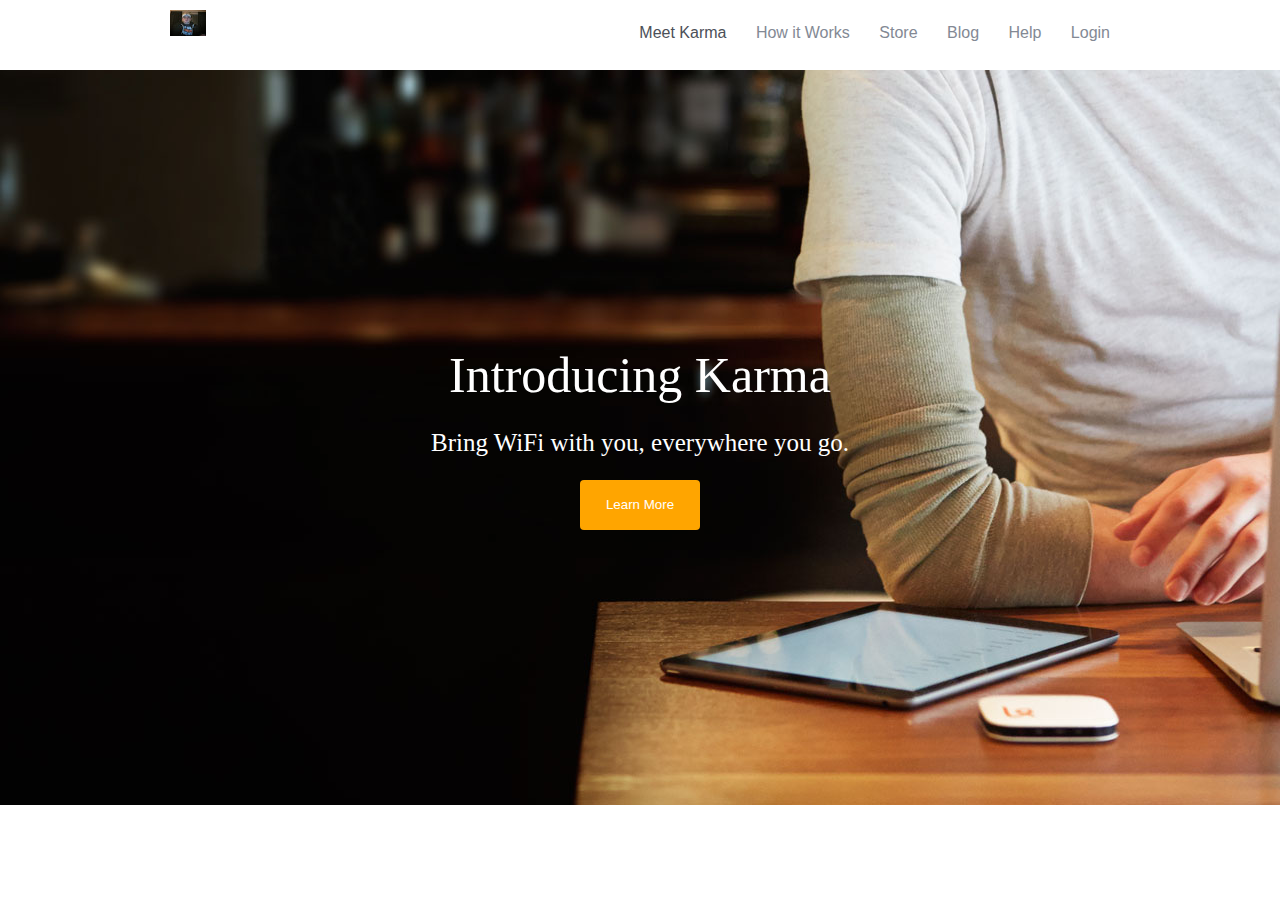
==== Project 2 - Landing Page/index.html @ 7e38b219 "Project 2" ====
<!DOCTYPE html>
<html>
<head lang="en">
    <meta charset="UTF-8">
    <link rel="stylesheet" type="text/css" href="stylesheet2.css">
    <title></title>
</head>
<body>
    <!-- Navigation -->
    <nav class="top-navigation">
        <div class="content">
            <ul class="links">
                <li class="active">Meet Karma</li>
                <li>How it Works</li>
                <li>Store</li>
                <li>Blog</li>
                <li>Help</li>
                <li>Login</li>
            </ul>
            <img class="logo" src="images/photo.jpg" alt="Logo Image" width="36px">
        </div>
    </nav>
    <!-- Top Hero -->
    <section class="introduction">
        <div class="content">
            <h1>Introducing Karma</h1>
            <h3>Bring WiFi with you, everywhere you go.</h3>
            <button class="button">Learn More</button>
        </div>
    </section>
</body>
</html>
---- Project 2 - Landing Page/stylesheet2.css ----
/* Paul Irish Box-Sizing: Border-Box reset - apply a natural box layout model to all elements, but allowing components to change http://www.paulirish.com/2012/box-sizing-border-box-ftw/ */
html {
    box-sizing: border-box;
}
*, *:before, *:after {
    box-sizing: inherit;
}
/**
 * Eric Meyer's Reset CSS v2.0 (http://meyerweb.com/eric/tools/css/reset/)
 * http://cssreset.com
 */
html, body, div, span, applet, object, iframe,
h1, h2, h3, h4, h5, h6, p, blockquote, pre,
a, abbr, acronym, address, big, cite, code,
del, dfn, em, img, ins, kbd, q, s, samp,
small, strike, strong, sub, sup, tt, var,
b, u, i, center,
dl, dt, dd, ol, ul, li,
fieldset, form, label, legend,
table, caption, tbody, tfoot, thead, tr, th, td,
article, aside, canvas, details, embed,
figure, figcaption, footer, header, hgroup,
menu, nav, output, ruby, section, summary,
time, mark, audio, video {
    margin: 0;
    padding: 0;
    border: 0;
    font-size: 100%;
    font: inherit;
    vertical-align: baseline;
}
/* HTML5 display-role reset for older browsers */
article, aside, details, figcaption, figure,
footer, header, hgroup, menu, nav, section {
    display: block;
}
body {
    line-height: 1;
}
ol, ul {
    list-style: none;
}
/* End of Reset */
/* Start of Custom Styles */
.content {
    padding: 0 15px;
}
/* Navigation Section */
.top-navigation {
    background-color: #fff;
}
.top-navigation > .content {
    margin: 0 auto;
    width: 970px;
    height: 70px;
}
.top-navigation .logo {
    height: 36px;
    padding-top: 10px;
}
.top-navigation .links {
    float: right;
    font-family: 'Roboto', sans-serif;
    color: #838994;
    font-size: 16px;
    margin-top: 25px;
    -webkit-font-smoothing: antialiased;
}
.top-navigation .links li {
    display: inline-block;
    margin-left: 25px;
}
.top-navigation .links .active {
    color: #4c5058;
    font-weight: 500;
}
.top-navigation .links li:hover {
    cursor: pointer;
    color: #333333;
}
/* Hero CSS */
/* Controls the image */
.introduction {
    background-image: url('images/first-background.jpg');
    background-position: center bottom;
    background-repeat: no-repeat;
    background-size: cover;
    height: 45.938rem;
    overflow: auto;
}

.content > h1, h3{
    color: white;
    text-align: center;
    font-weight: 300;
    vertical-align:baseline;
}
.content > h1 {
    margin-top: 17.5rem;
    font-size: 3.125rem;
}
.content > h3 {
    margin-top: 1.25rem;
    font-size: 1.563rem;
    padding-top:10px;
}
/**
 * The buttons
 */
.introduction .button {
    color: white;
    text-align: center;
    margin-top: 1.563rem;
}
.introduction .half {
    width: 100px;
    padding: 0 0.938rem;
    display: inline-block;
    vertical-align: bottom;
    font-size: 1.125rem;
    line-height: 1.2;
}

/* Controls the orange button */
.button {
    background-color: orange;
    display: block;
    margin: 0 auto;
    border-style: none;
    border-radius: 4px;
    padding: 16px 26px;
    line-height: 1.33;
}

button:hover {
    background-color: #D9400E;
    border-color: #CF3D0E;
    cursor: pointer;
}
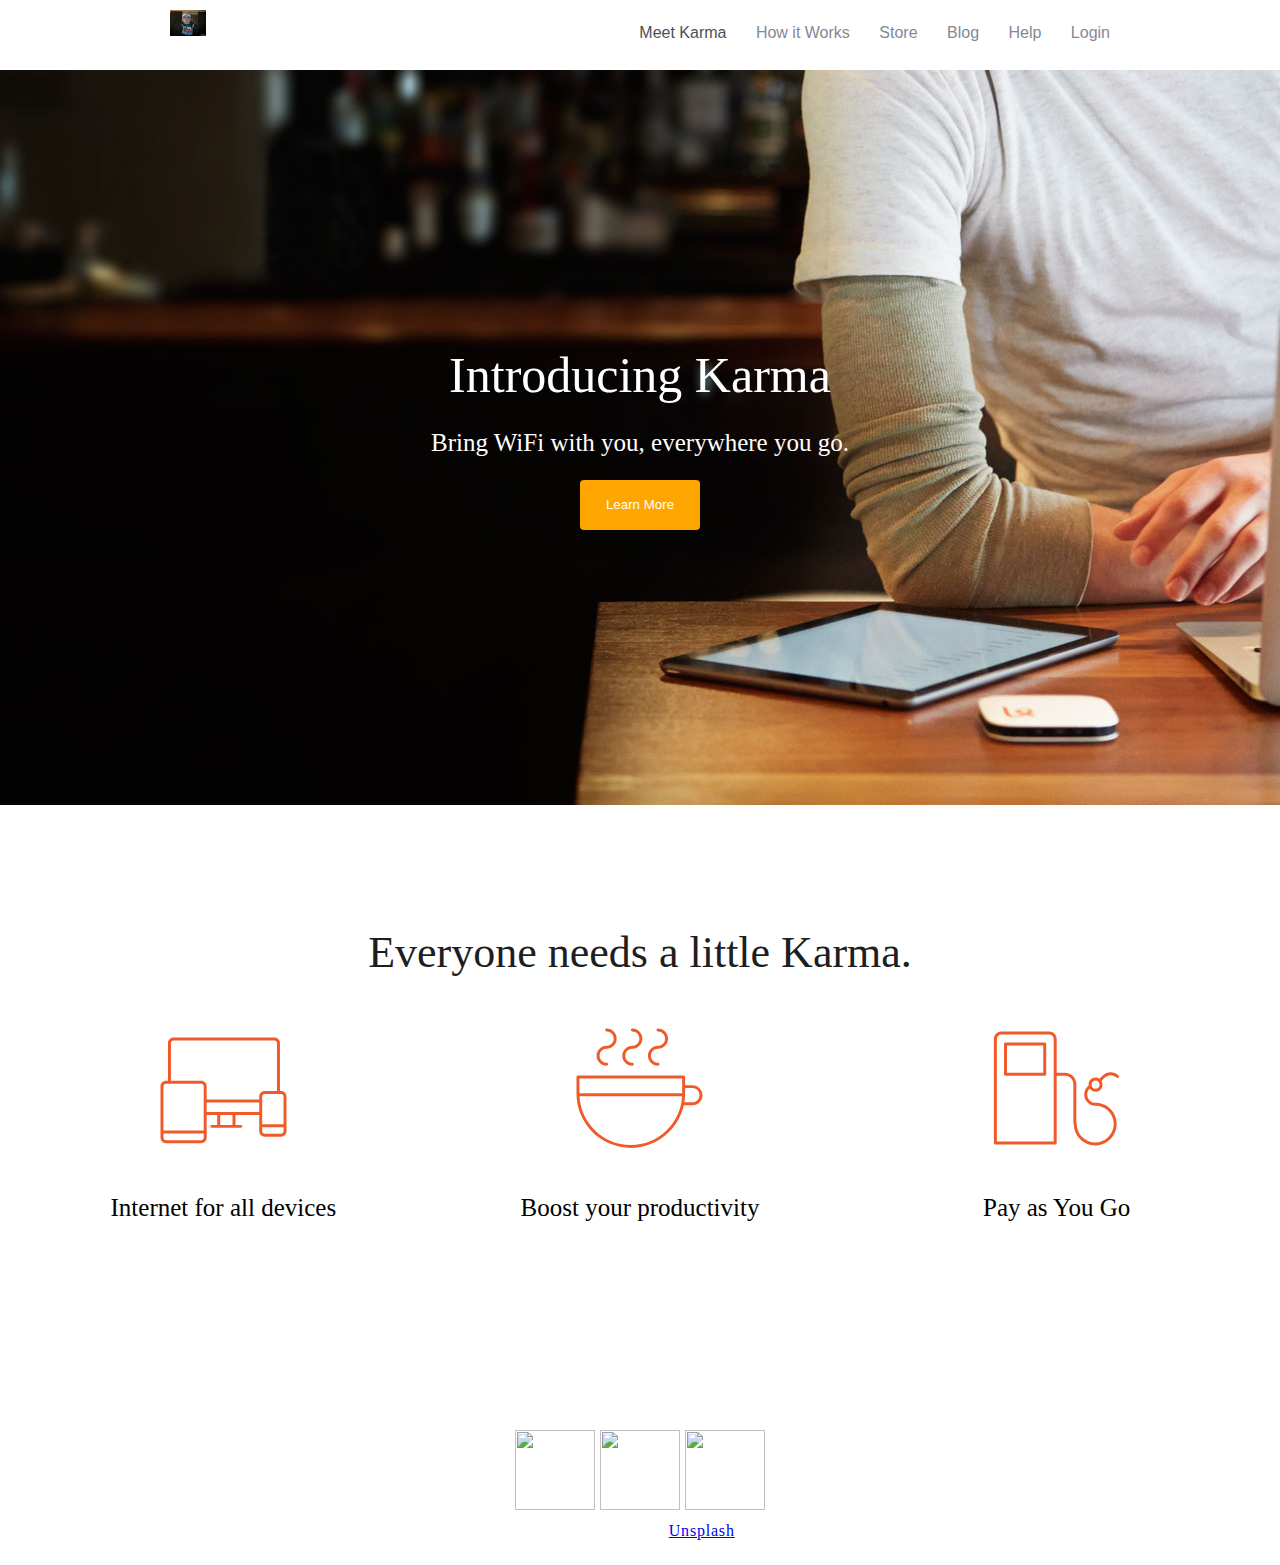
==== commit 2d33a104: "second project mods" ====
--- a/Project 2 - Landing Page/index.html
+++ b/Project 2 - Landing Page/index.html
@@ -28,5 +28,51 @@
             <button class="button">Learn More</button>
         </div>
     </section>
+    <!-- Icons below hero -->
+    <section class="cases">
+        <div class="content">
+            <h2>Everyone needs a little Karma.</h2>
+            <ul class="devices">
+                <li>
+                    <img src="images/icon-devices.svg" alt="Internet for all devices image" width="127px" height="127px">
+                    <div class="caption">
+                        <h3>Internet for all devices</h3>
+                    </div>
+                </li>
+                <li>
+                    <img src="images/icon-coffee.svg" alt="Boost your productivity image" width="127px" height="127px">
+                    <div class="caption">
+                        <h3>Boost your productivity</h3>
+                    </div>
+                </li>
+                <li>
+                    <img src="images/icon-refill.svg" alt="Pay as You Go image" width="127px" height="127px">
+                    <div class="caption">
+                        <h3>Pay as You Go</h3>
+                    </div>
+                </li>
+            </ul>
+        </div>
+    </section>
+    <!-- Footer -->
+    <footer class="content-footer">
+        <p>Say hi to me on these social networks:</p>
+        <ul class="social">
+            <li>
+                <a href="https://github.com/Qtrain" target="_blank"><img
+                        src="https://assets-cdn.github.com/images/modules/logos_page/Octocat.png" width=80 height=80/></a>
+            </li>
+            <li>
+                <a href="https://twitter.com/Qtrains" target="_blank"><img src="https://g.twimg.com/Twitter_logo_blue.png"
+                                                                           width=80 height=80/></a>
+            </li>
+            <li>
+                <a href="plus.google.com/u/0/+MikeQuatrani/about" target="_blank"><img
+                        src="https://developers.google.com/+/images/branding/sign-in-buttons/Red-signin_Short_base_44dp.png"
+                        width=80 height=80/></a>
+            </li>
+        </ul>
+        <p>Cover Image via <a href="http://unsplash.com" target="_blank">Unsplash</a></p>
+    </footer>
 </body>
 </html>--- a/Project 2 - Landing Page/stylesheet2.css
+++ b/Project 2 - Landing Page/stylesheet2.css
@@ -137,3 +137,67 @@
     border-color: #CF3D0E;
     cursor: pointer;
 }
+
+/* Case Images */
+.cases {
+    background-color: #fff;
+    overflow: hidden;
+    padding-bottom: 5rem;
+}
+.cases .content {
+    margin-top: 7.875rem;
+    padding: none;
+    color: #1d1e21;
+    text-align: center;
+}
+.cases h2 {
+    font-size: 2.75rem;
+    margin: 1.625rem 0 3.125rem;
+    font-weight: 300;
+}
+.cases .devices > li {
+    width: 33.3333333%;
+    float:left;
+}
+.cases .devices .caption h3 {
+    color:black;
+    font-weight: 400;
+    font-size: 1.563rem;
+    margin: 2.5rem 0px 1.875rem;
+}
+.cases .devices p {
+    font-weight: 300;
+    font-size: 1.313rem;
+}
+
+/* Footer */
+footer {
+    background-image: url(http://subtlepatterns.com/patterns/footer_lodyas.png);
+    background-size: cover;
+    text-align: center;
+}
+
+footer > p {
+    color: white;
+    text-shadow: 0px 1px 1px #000;
+}
+
+.social > li {
+    display: inline-block;
+}
+
+.content-footer {
+    margin-top: 3em;
+    padding: 1em;
+    font-weight: 300;
+    letter-spacing: 0.05em;
+    max-width: none;
+}
+
+.content-footer > p{
+    font-weight: 300;
+    padding: 10px;
+    letter-spacing: 0.05em;
+    text-shadow: 0px 1px 5px #fff;
+}
+
